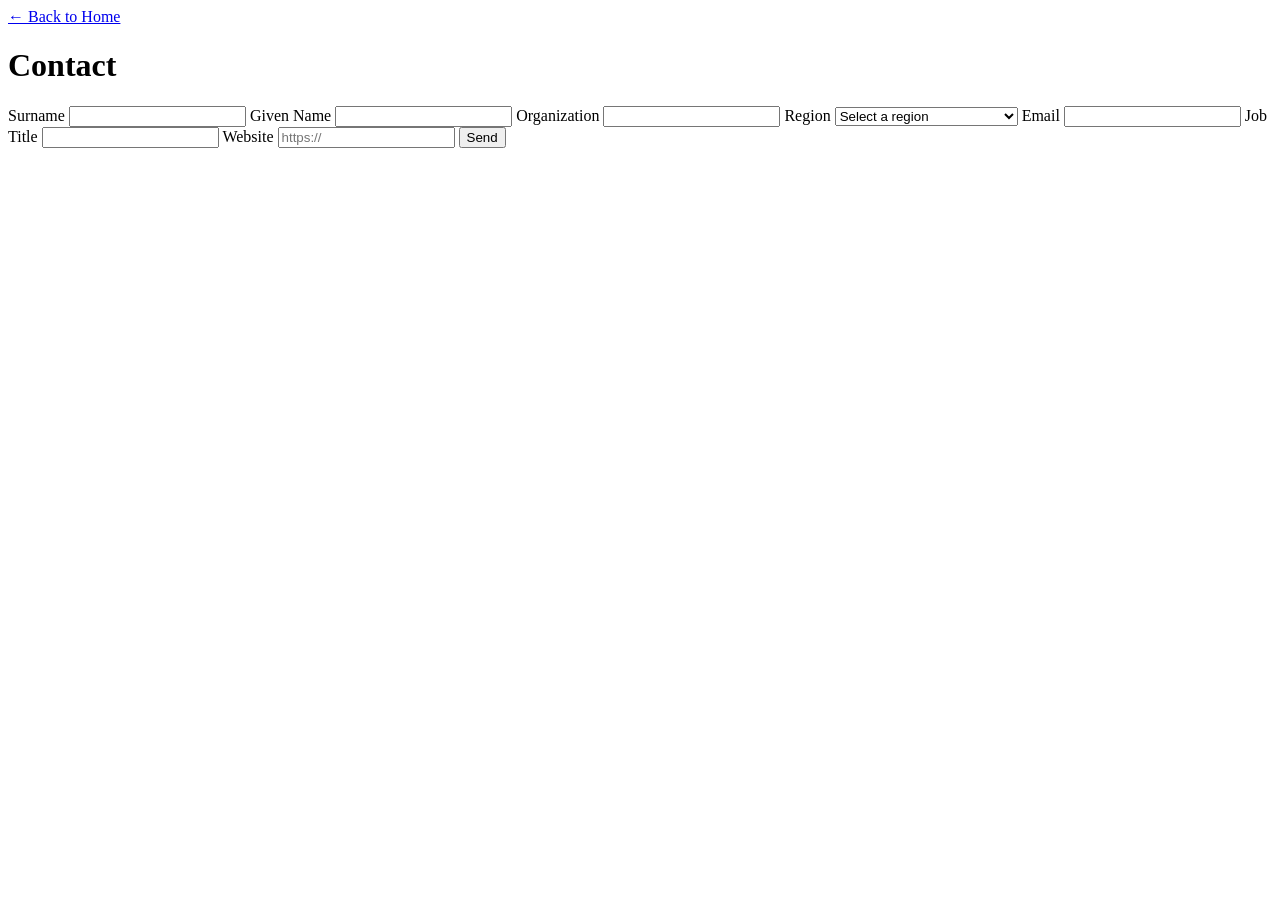
==== contactform.html @ 0c29c60e "adding honeypot to form" ====
<!DOCTYPE html>
<html lang="en">
<head>
  <meta charset="UTF-8">
  <title>Contact - World Artificial Intelligence Cooperation Organization ("WAICO") Review</title>
</head>
<body>

  <a href="index.html">&larr; Back to Home</a>

  <h1>Contact</h1>

  <form id="contact-form">
    <!-- Honeypot field: hidden from real visitors, but bots often fill it in automatically -->
    <div style="position: absolute; left: -9999px;" aria-hidden="true">
      <label for="website-url">Leave this field blank</label>
      <input type="text" id="website-url" name="website-url" tabindex="-1" autocomplete="off">
    </div>

    <label for="surname">Surname</label>
    <input type="text" id="surname" name="surname" required>

    <label for="givenName">Given Name</label>
    <input type="text" id="givenName" name="givenName" required>

    <label for="organization">Organization</label>
    <input type="text" id="organization" name="organization">

    <label for="region">Region</label>
    <select id="region" name="region">
      <option value="">Select a region</option>
      <option value="Global">Global</option>
      <option value="Northern Africa">Northern Africa</option>
      <option value="Sub-Saharan Africa">Sub-Saharan Africa</option>
      <option value="Northern America">Northern America</option>
      <option value="Latin America">Latin America</option>
      <option value="Caribbean">Caribbean</option>
      <option value="Central Asia">Central Asia</option>
      <option value="Eastern Europe">Eastern Europe</option>
      <option value="Northern Europe">Northern Europe</option>
      <option value="Southern Europe">Southern Europe</option>
      <option value="Western Europe">Western Europe</option>
      <option value="Australia and New Zealand">Australia and New Zealand</option>
      <option value="Melanesia">Melanesia</option>
      <option value="Micronesia">Micronesia</option>
      <option value="Polynesia">Polynesia</option>
    </select>

    <label for="email">Email</label>
    <input type="email" id="email" name="email" required>

    <label for="jobTitle">Job Title</label>
    <input type="text" id="jobTitle" name="jobTitle">

    <label for="website">Website</label>
    <input type="url" id="website" name="website" placeholder="https://">

    <button type="submit">Send</button>
    <p id="form-status"></p>
  </form>

  <script>
  document.getElementById('contact-form').addEventListener('submit', async function (e) {
    e.preventDefault();
    const status = document.getElementById('form-status');
    status.textContent = 'Sending...';

    const data = {
      surname: this.surname.value,
      givenName: this.givenName.value,
      organization: this.organization.value,
      region: this.region.value,
      email: this.email.value,
      jobTitle: this.jobTitle.value,
      website: this.website.value,
      'website-url': this['website-url'].value,
    };

    try {
      const res = await fetch('/api/contact', {
        method: 'POST',
        headers: { 'Content-Type': 'application/json' },
        body: JSON.stringify(data),
      });

      if (res.ok) {
        status.textContent = 'Thank you — your submission has been sent.';
        this.reset();
      } else {
        status.textContent = 'Something went wrong. Please try again.';
      }
    } catch (err) {
      status.textContent = 'Something went wrong. Please try again.';
    }
  });
  </script>

</body>
</html>
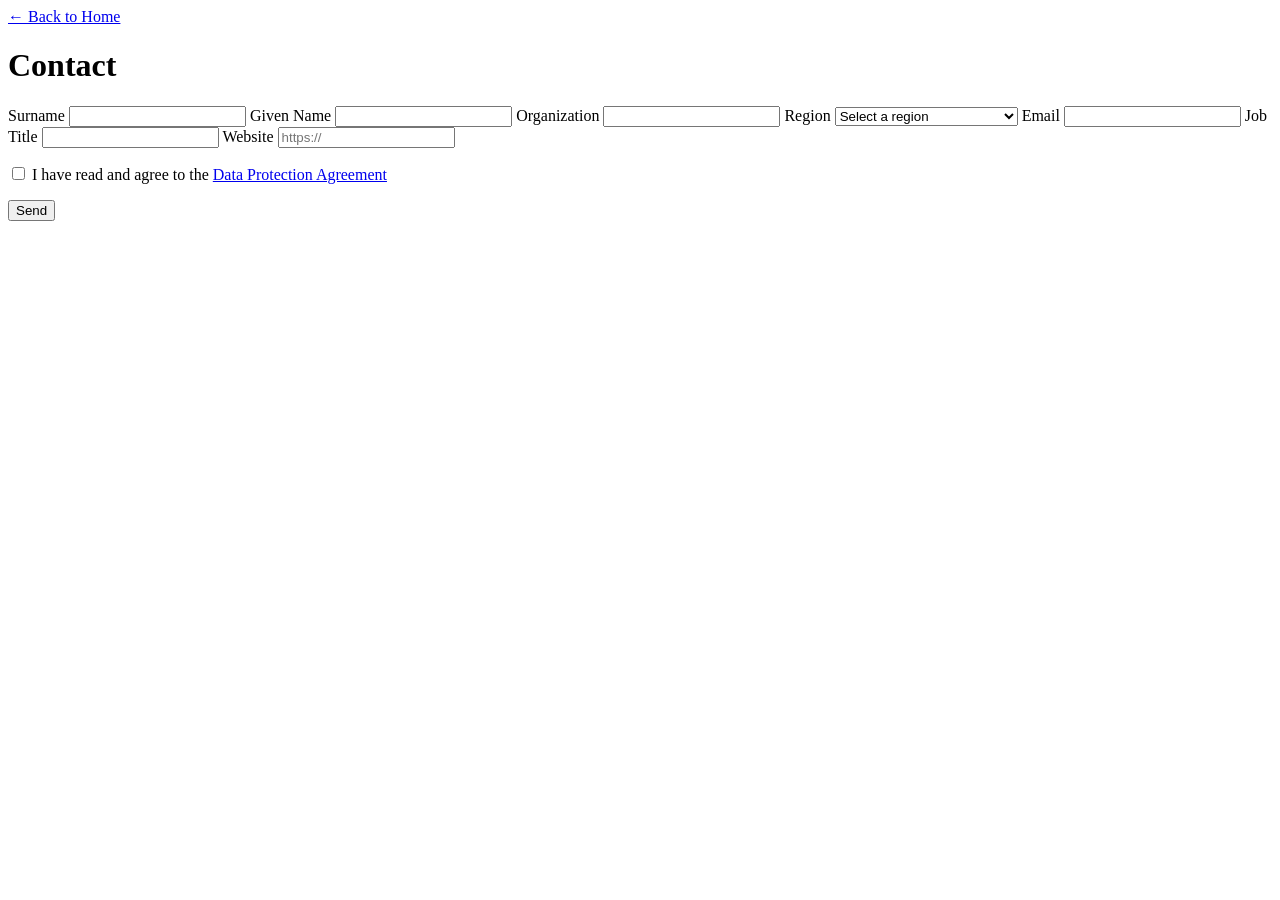
==== commit a79990e4: "Restore DPA checkbox accidentally removed by honeypot commit" ====
--- a/contactform.html
+++ b/contactform.html
@@ -54,7 +54,7 @@
 
     <label for="website">Website</label>
     <input type="url" id="website" name="website" placeholder="https://">
-
+<p> <input type="checkbox" id="dpaAgreed" name="dpaAgreed" required> <label for="dpaAgreed">I have read and agree to the <a href="data-protection.html" target="_blank">Data Protection Agreement</a></label> </p>
     <button type="submit">Send</button>
     <p id="form-status"></p>
   </form>
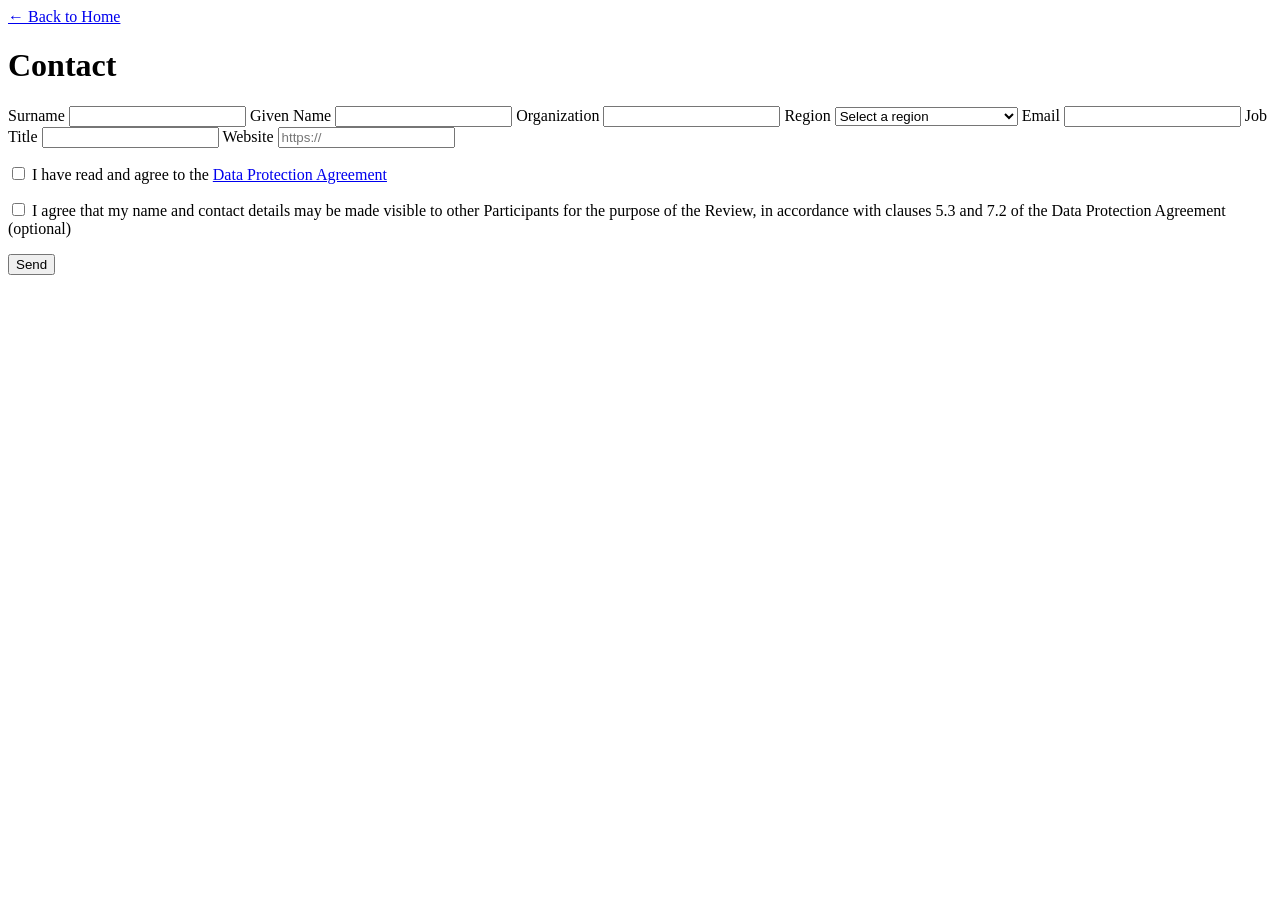
==== commit 39c863fd: "Add separate consent checkbox for sharing contact details (clauses 5.3/7.2)" ====
--- a/contactform.html
+++ b/contactform.html
@@ -55,6 +55,7 @@
     <label for="website">Website</label>
     <input type="url" id="website" name="website" placeholder="https://">
 <p> <input type="checkbox" id="dpaAgreed" name="dpaAgreed" required> <label for="dpaAgreed">I have read and agree to the <a href="data-protection.html" target="_blank">Data Protection Agreement</a></label> </p>
+<p> <input type="checkbox" id="shareConsent" name="shareConsent"> <label for="shareConsent">I agree that my name and contact details may be made visible to other Participants for the purpose of the Review, in accordance with clauses 5.3 and 7.2 of the Data Protection Agreement (optional)</label> </p>
     <button type="submit">Send</button>
     <p id="form-status"></p>
   </form>
@@ -74,6 +75,7 @@
       jobTitle: this.jobTitle.value,
       website: this.website.value,
       'website-url': this['website-url'].value,
+	shareConsent: this.shareConsent.checked,
     };
 
     try {
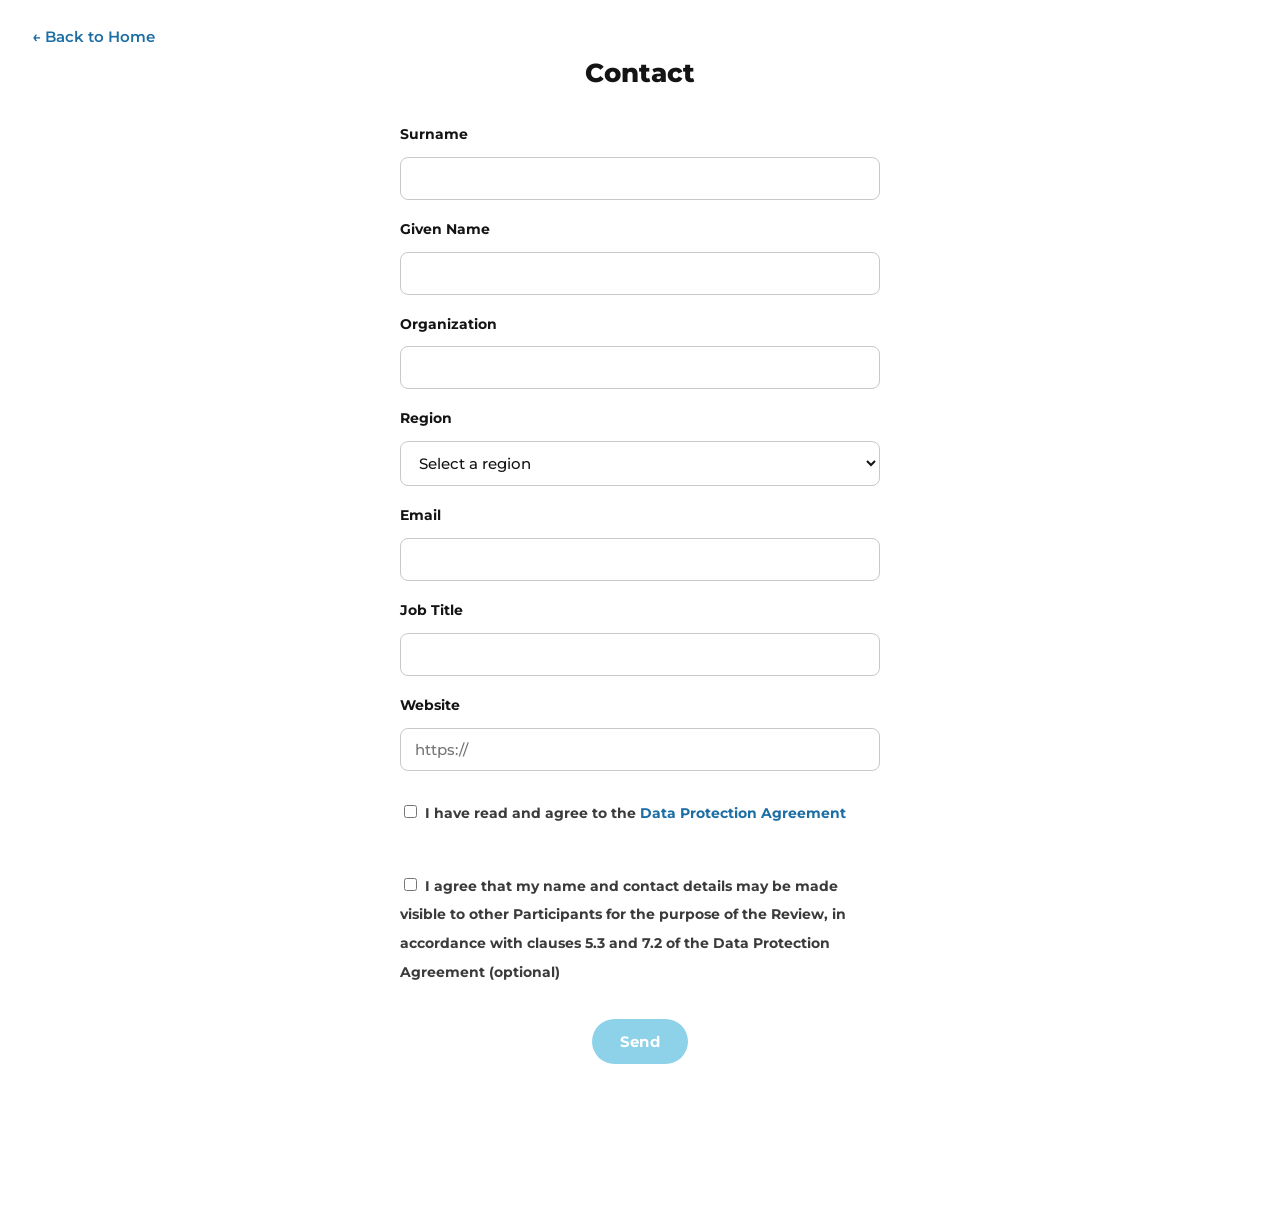
==== commit 3c204498: "Restyle site to match SPI Platform" ====
--- a/contactform.html
+++ b/contactform.html
@@ -2,12 +2,15 @@
 <html lang="en">
 <head>
   <meta charset="UTF-8">
+  <meta name="viewport" content="width=device-width, initial-scale=1">
   <title>Contact - World Artificial Intelligence Cooperation Organization ("WAICO") Review</title>
+  <link rel="stylesheet" href="style.css">
 </head>
 <body>
 
-  <a href="index.html">&larr; Back to Home</a>
+  <a class="back-link" href="index.html">&larr; Back to Home</a>
 
+  <main>
   <h1>Contact</h1>
 
   <form id="contact-form">
@@ -59,6 +62,7 @@
     <button type="submit">Send</button>
     <p id="form-status"></p>
   </form>
+  </main>
 
   <script>
   document.getElementById('contact-form').addEventListener('submit', async function (e) {
@@ -75,7 +79,6 @@
       jobTitle: this.jobTitle.value,
       website: this.website.value,
       'website-url': this['website-url'].value,
-	shareConsent: this.shareConsent.checked,
     };
 
     try {
--- a/style.css
+++ b/style.css
@@ -0,0 +1,266 @@
+@import url('https://fonts.googleapis.com/css2?family=Montserrat:wght@500;600;700;800&display=swap');
+
+:root {
+  --bg: #ffffff;
+  --ink: #141414;
+  --ink-soft: #3b3b3b;
+  --accent-blue: #8ed2ea;
+  --accent-blue-dark: #57b6d6;
+  --link: #1c6ea4;
+  --accent-red: #e2483d;
+  --line: #141414;
+  --max: 1160px;
+  --font: 'Montserrat', 'Helvetica Neue', Arial, sans-serif;
+}
+
+* { box-sizing: border-box; }
+
+html { scroll-behavior: smooth; }
+
+body {
+  margin: 0;
+  background: var(--bg);
+  color: var(--ink);
+  font-family: var(--font);
+  font-weight: 500;
+  font-size: 17px;
+  line-height: 1.7;
+  -webkit-font-smoothing: antialiased;
+}
+
+a {
+  color: var(--link);
+  text-decoration: none;
+}
+a:hover { text-decoration: underline; }
+
+/* ---------- Site header ---------- */
+
+.site-header {
+  display: flex;
+  align-items: center;
+  justify-content: space-between;
+  flex-wrap: wrap;
+  gap: 16px;
+  max-width: var(--max);
+  margin: 0 auto;
+  padding: 24px 32px;
+}
+
+.wordmark {
+  display: inline-block;
+  color: var(--ink);
+}
+.wordmark img {
+  display: block;
+  height: 96px;
+  width: auto;
+}
+.wordmark:hover { text-decoration: none; }
+
+.site-nav {
+  display: flex;
+  align-items: center;
+  gap: 28px;
+  flex-wrap: wrap;
+}
+
+.site-nav a {
+  color: var(--ink);
+  font-weight: 600;
+  font-size: 15px;
+  margin-left: 28px;
+}
+.site-nav a:first-child { margin-left: 0; }
+.site-nav a:hover { color: var(--link); text-decoration: none; }
+
+.back-link {
+  display: inline-block;
+  margin: 24px 32px 0;
+  font-weight: 600;
+  font-size: 15px;
+}
+
+/* ---------- Buttons ---------- */
+
+a.btn, button, .btn {
+  display: inline-block;
+  background: var(--accent-blue);
+  color: #ffffff;
+  font-family: var(--font);
+  font-weight: 700;
+  font-size: 15px;
+  letter-spacing: 0.01em;
+  border: none;
+  border-radius: 999px;
+  padding: 13px 28px;
+  cursor: pointer;
+  transition: background 0.15s ease, transform 0.1s ease;
+}
+a.btn:hover, button:hover, .btn:hover {
+  background: var(--accent-blue-dark);
+  text-decoration: none;
+}
+a.btn:active, button:active, .btn:active { transform: translateY(1px); }
+
+.btn-row { margin: 22px 0 8px; }
+
+/* ---------- Hero ---------- */
+
+.hero {
+  max-width: 760px;
+  margin: 24px auto 0;
+  padding: 0 32px 40px;
+  text-align: center;
+}
+
+.hero h1 {
+  font-size: clamp(28px, 4vw, 40px);
+  font-weight: 800;
+  line-height: 1.25;
+  margin: 0;
+}
+
+.hero .tagline {
+  font-weight: 600;
+  font-size: 18px;
+  color: var(--ink-soft);
+  margin: 14px 0 0;
+}
+
+hr.divider {
+  border: none;
+  border-top: 1px solid var(--line);
+  max-width: var(--max);
+  margin: 20px auto 32px;
+}
+
+/* ---------- Main content ---------- */
+
+main {
+  max-width: 720px;
+  margin: 0 auto;
+  padding: 0 32px 80px;
+}
+
+main section { margin-bottom: 48px; }
+
+main h1 {
+  font-size: 26px;
+  font-weight: 800;
+  text-align: center;
+  margin: 0 0 20px;
+}
+
+main h2 {
+  font-size: 19px;
+  font-weight: 700;
+  text-align: center;
+  margin: 32px 0 16px;
+}
+
+main p, main li {
+  color: var(--ink-soft);
+  font-weight: 500;
+}
+
+main ol { padding-left: 22px; }
+main li { margin-bottom: 18px; }
+main li strong { color: var(--ink); font-weight: 700; }
+
+main p strong { color: var(--ink); font-weight: 700; }
+
+.center { text-align: center; }
+
+/* ---------- Forms ---------- */
+
+form {
+  display: flex;
+  flex-direction: column;
+  gap: 10px;
+  max-width: 480px;
+  margin: 0 auto;
+}
+
+form label {
+  font-weight: 700;
+  font-size: 14px;
+  margin-top: 8px;
+}
+
+form input, form select {
+  font-family: var(--font);
+  font-size: 15px;
+  font-weight: 500;
+  padding: 11px 14px;
+  border: 1px solid #c9c9c9;
+  border-radius: 8px;
+  background: #fff;
+  color: var(--ink);
+}
+form input:focus, form select:focus {
+  outline: none;
+  border-color: var(--accent-blue-dark);
+  box-shadow: 0 0 0 3px rgba(142, 210, 234, 0.35);
+}
+
+form button[type="submit"] {
+  margin-top: 6px;
+  align-self: center;
+}
+
+#form-status {
+  text-align: center;
+  font-weight: 600;
+  min-height: 1.4em;
+}
+
+/* ---------- Legal / long-form pages ---------- */
+
+.legal main { max-width: 760px; }
+.legal h1 { text-align: left; }
+.legal h2 { text-align: left; margin-top: 36px; }
+.legal p { font-weight: 500; line-height: 1.75; }
+.legal table {
+  width: 100%;
+  border-collapse: collapse;
+  margin: 16px 0 24px;
+  font-size: 15px;
+}
+.legal table td {
+  border: 1px solid #d8d8d8;
+  padding: 10px 14px;
+  vertical-align: top;
+  color: var(--ink-soft);
+}
+.legal table td:first-child {
+  font-weight: 700;
+  color: var(--ink);
+  white-space: nowrap;
+}
+
+.updated {
+  color: var(--ink-soft);
+  font-weight: 600;
+  font-size: 14px;
+}
+
+/* ---------- Footer ---------- */
+
+.site-footer {
+  max-width: var(--max);
+  margin: 0 auto;
+  padding: 32px;
+  text-align: center;
+  font-size: 13px;
+  color: var(--ink-soft);
+  font-weight: 600;
+}
+
+/* ---------- Responsive ---------- */
+
+@media (max-width: 640px) {
+  .site-header { justify-content: center; text-align: center; }
+  .site-nav { justify-content: center; }
+  main h1 { font-size: 22px; }
+}
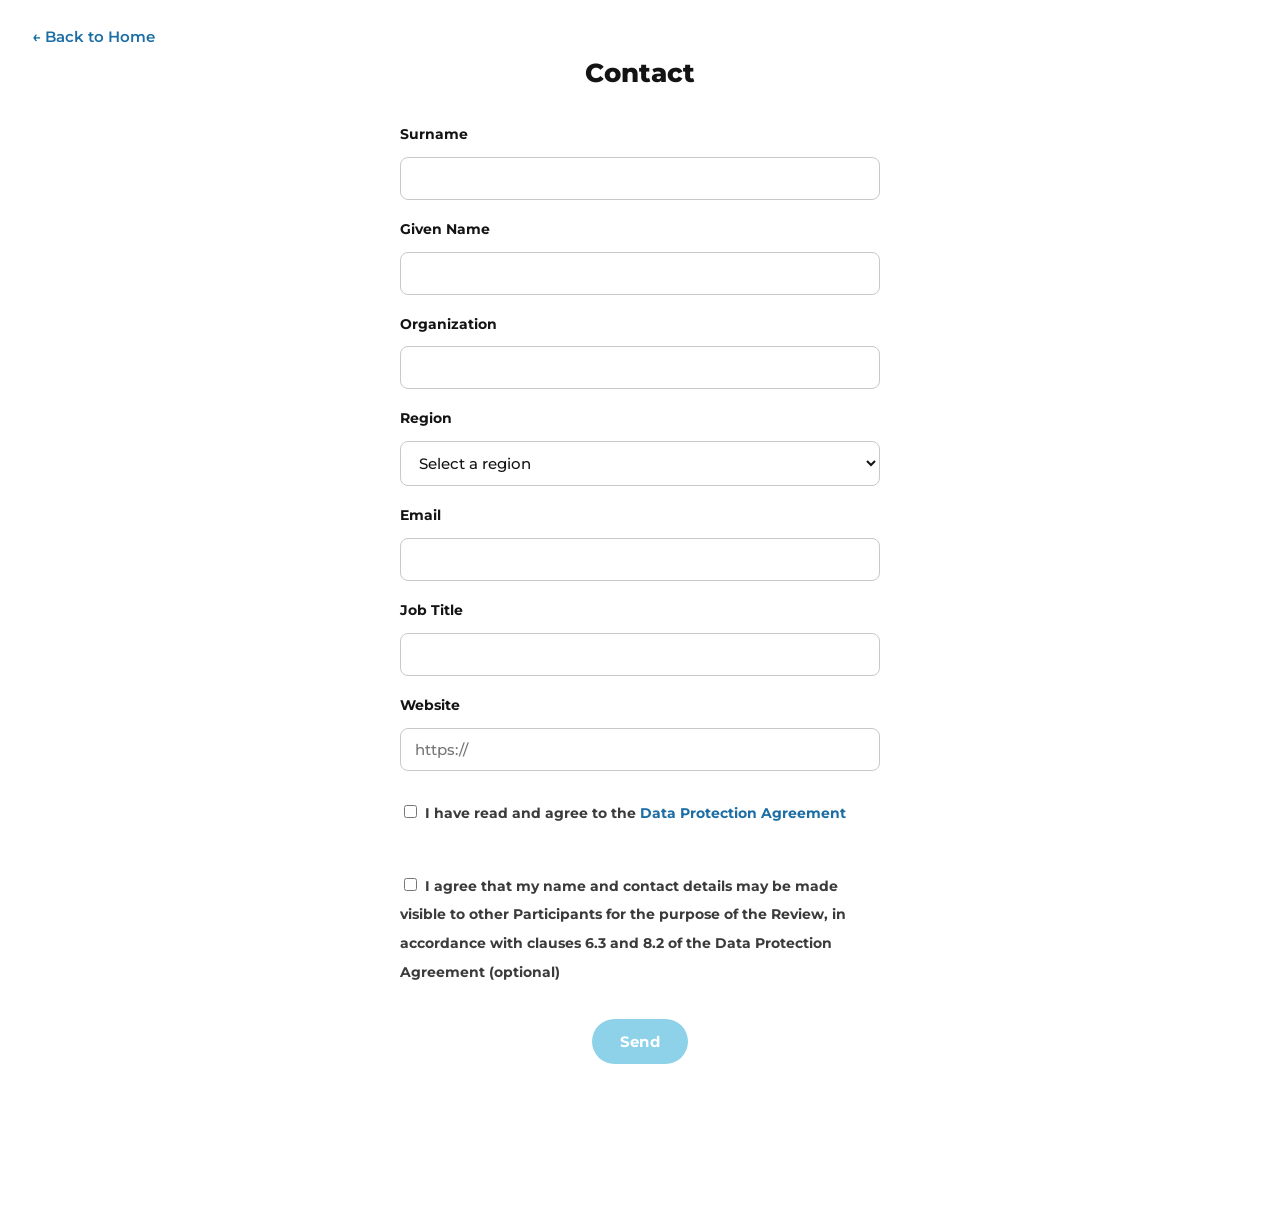
==== commit 93c8d3f1: "Updating the DPA" ====
--- a/contactform.html
+++ b/contactform.html
@@ -58,7 +58,7 @@
     <label for="website">Website</label>
     <input type="url" id="website" name="website" placeholder="https://">
 <p> <input type="checkbox" id="dpaAgreed" name="dpaAgreed" required> <label for="dpaAgreed">I have read and agree to the <a href="data-protection.html" target="_blank">Data Protection Agreement</a></label> </p>
-<p> <input type="checkbox" id="shareConsent" name="shareConsent"> <label for="shareConsent">I agree that my name and contact details may be made visible to other Participants for the purpose of the Review, in accordance with clauses 5.3 and 7.2 of the Data Protection Agreement (optional)</label> </p>
+<p> <input type="checkbox" id="shareConsent" name="shareConsent"> <label for="shareConsent">I agree that my name and contact details may be made visible to other Participants for the purpose of the Review, in accordance with clauses 6.3 and 8.2 of the Data Protection Agreement (optional)</label> </p>
     <button type="submit">Send</button>
     <p id="form-status"></p>
   </form>
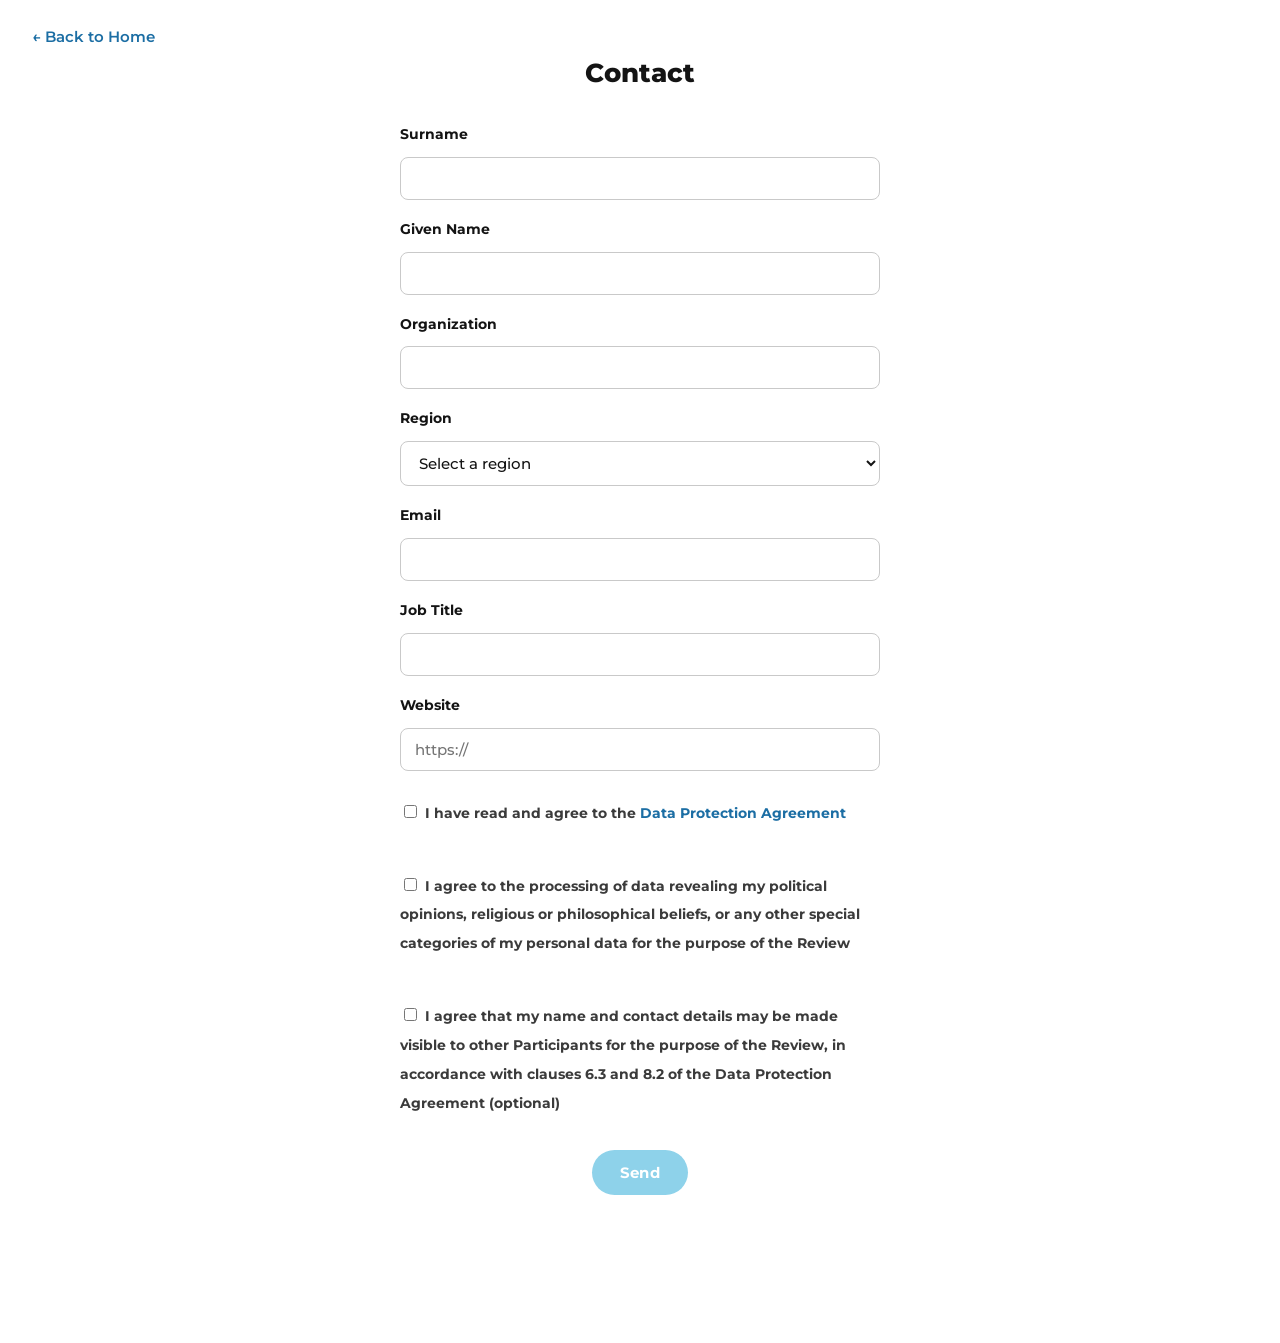
==== commit 58e5fac1: "Adding Art9 consent box" ====
--- a/contactform.html
+++ b/contactform.html
@@ -58,6 +58,7 @@
     <label for="website">Website</label>
     <input type="url" id="website" name="website" placeholder="https://">
 <p> <input type="checkbox" id="dpaAgreed" name="dpaAgreed" required> <label for="dpaAgreed">I have read and agree to the <a href="data-protection.html" target="_blank">Data Protection Agreement</a></label> </p>
+<p> <input type="checkbox" id="Art9Consent" name="Art9Consent" required> <label for="Art9Consent">I agree to the processing of data revealing my political opinions, religious or philosophical beliefs, or any other special categories of my personal data for the purpose of the Review</label> </p>
 <p> <input type="checkbox" id="shareConsent" name="shareConsent"> <label for="shareConsent">I agree that my name and contact details may be made visible to other Participants for the purpose of the Review, in accordance with clauses 6.3 and 8.2 of the Data Protection Agreement (optional)</label> </p>
     <button type="submit">Send</button>
     <p id="form-status"></p>
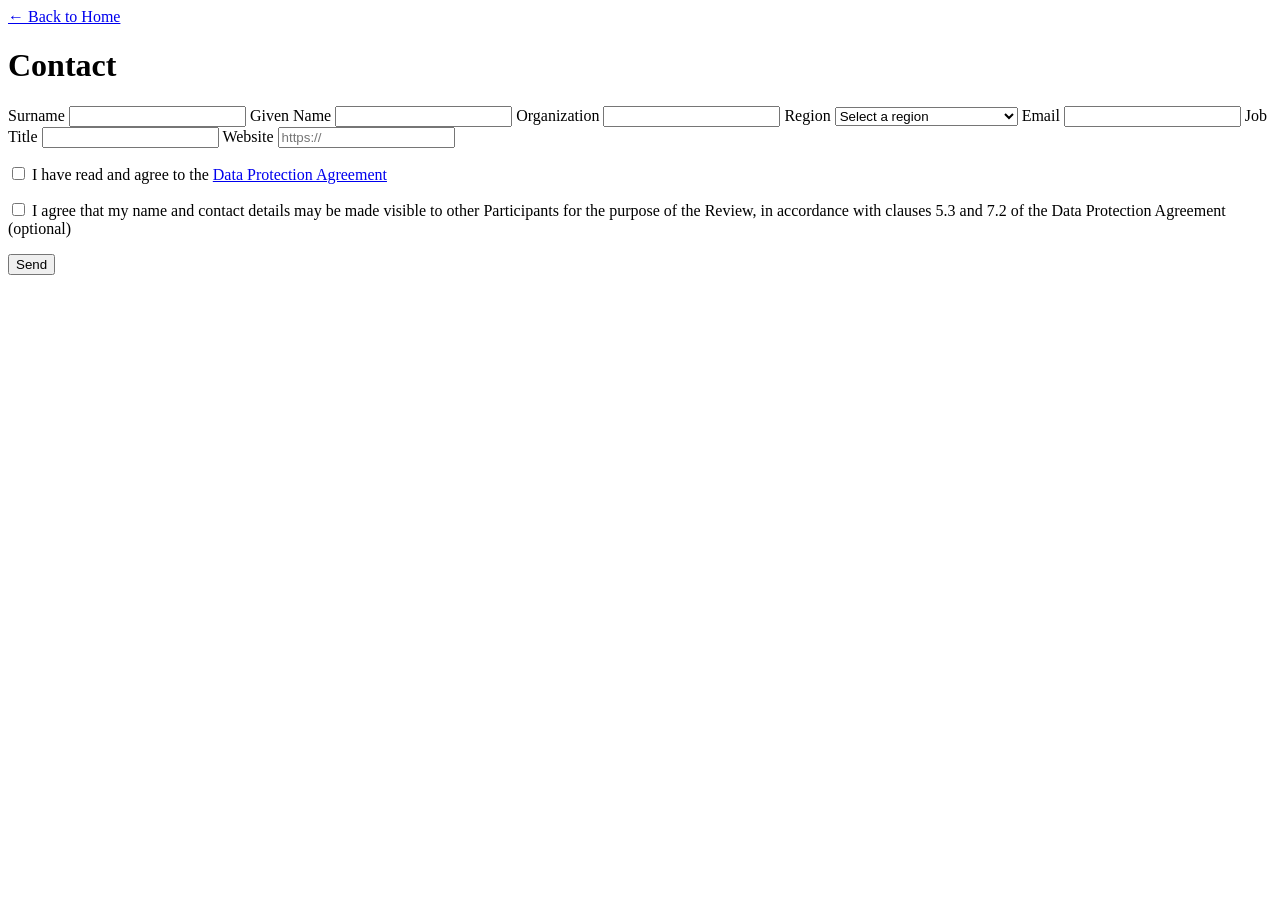
==== commit d66bdb30: "reinstate plain version of webpage" ====
--- a/contactform.html
+++ b/contactform.html
@@ -2,15 +2,12 @@
 <html lang="en">
 <head>
   <meta charset="UTF-8">
-  <meta name="viewport" content="width=device-width, initial-scale=1">
   <title>Contact - World Artificial Intelligence Cooperation Organization ("WAICO") Review</title>
-  <link rel="stylesheet" href="style.css">
 </head>
 <body>
 
-  <a class="back-link" href="index.html">&larr; Back to Home</a>
+  <a href="index.html">&larr; Back to Home</a>
 
-  <main>
   <h1>Contact</h1>
 
   <form id="contact-form">
@@ -58,12 +55,10 @@
     <label for="website">Website</label>
     <input type="url" id="website" name="website" placeholder="https://">
 <p> <input type="checkbox" id="dpaAgreed" name="dpaAgreed" required> <label for="dpaAgreed">I have read and agree to the <a href="data-protection.html" target="_blank">Data Protection Agreement</a></label> </p>
-<p> <input type="checkbox" id="Art9Consent" name="Art9Consent" required> <label for="Art9Consent">I agree to the processing of data revealing my political opinions, religious or philosophical beliefs, or any other special categories of my personal data for the purpose of the Review</label> </p>
-<p> <input type="checkbox" id="shareConsent" name="shareConsent"> <label for="shareConsent">I agree that my name and contact details may be made visible to other Participants for the purpose of the Review, in accordance with clauses 6.3 and 8.2 of the Data Protection Agreement (optional)</label> </p>
+<p> <input type="checkbox" id="shareConsent" name="shareConsent"> <label for="shareConsent">I agree that my name and contact details may be made visible to other Participants for the purpose of the Review, in accordance with clauses 5.3 and 7.2 of the Data Protection Agreement (optional)</label> </p>
     <button type="submit">Send</button>
     <p id="form-status"></p>
   </form>
-  </main>
 
   <script>
   document.getElementById('contact-form').addEventListener('submit', async function (e) {
@@ -80,6 +75,7 @@
       jobTitle: this.jobTitle.value,
       website: this.website.value,
       'website-url': this['website-url'].value,
+	shareConsent: this.shareConsent.checked,
     };
 
     try {
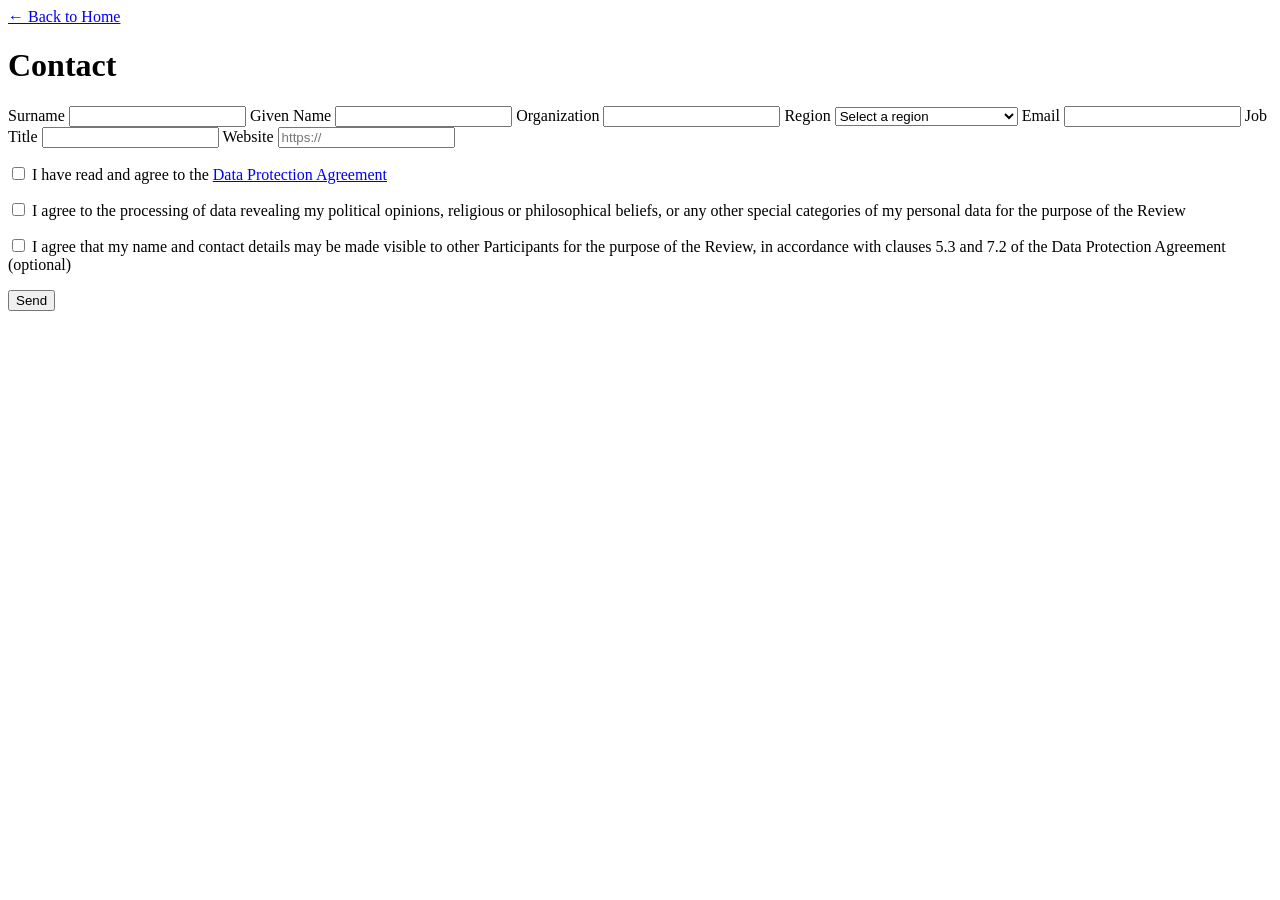
==== commit 8ced93ca: "Updating the DPA and the contact form page" ====
--- a/contactform.html
+++ b/contactform.html
@@ -55,6 +55,7 @@
     <label for="website">Website</label>
     <input type="url" id="website" name="website" placeholder="https://">
 <p> <input type="checkbox" id="dpaAgreed" name="dpaAgreed" required> <label for="dpaAgreed">I have read and agree to the <a href="data-protection.html" target="_blank">Data Protection Agreement</a></label> </p>
+<p> <input type="checkbox" id="Art9Consent" name="Art9Consent" required> <label for="Art9Consent">I agree to the processing of data revealing my political opinions, religious or philosophical beliefs, or any other special categories of my personal data for the purpose of the Review</label> </p>
 <p> <input type="checkbox" id="shareConsent" name="shareConsent"> <label for="shareConsent">I agree that my name and contact details may be made visible to other Participants for the purpose of the Review, in accordance with clauses 5.3 and 7.2 of the Data Protection Agreement (optional)</label> </p>
     <button type="submit">Send</button>
     <p id="form-status"></p>
